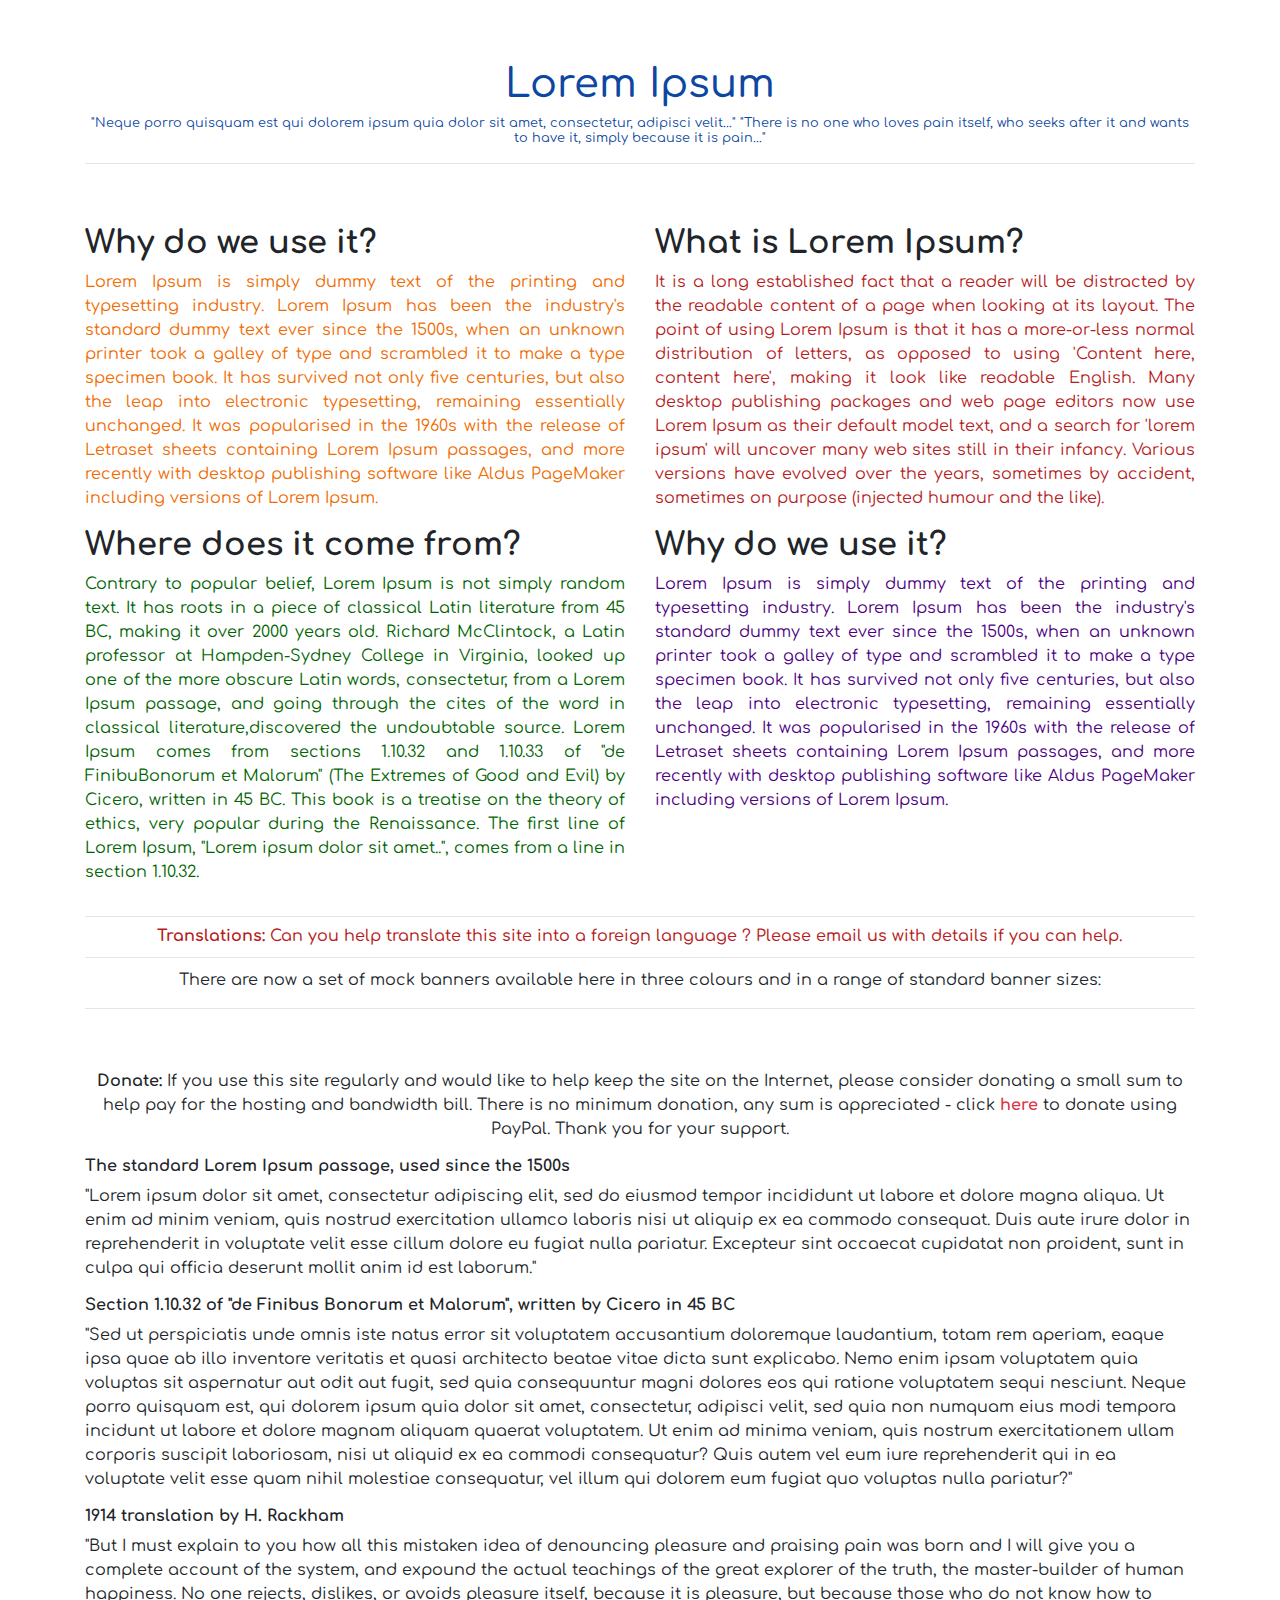
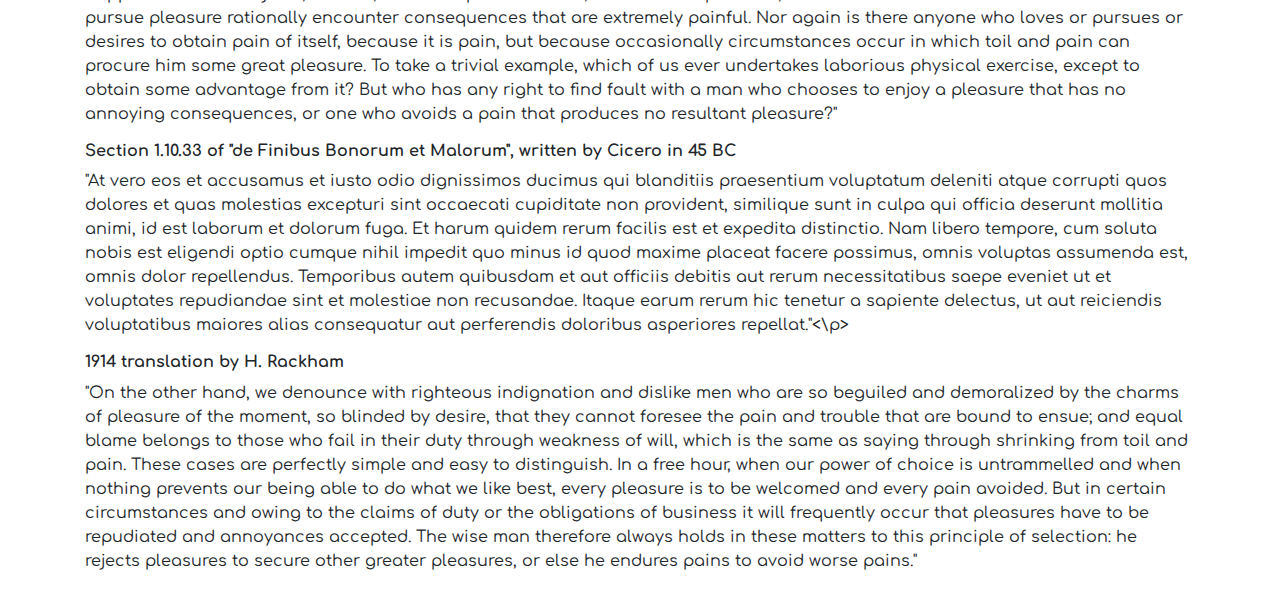
==== index.html @ 4aa1e9f1 "Added main files" ====
<!DOCTYPE html>
<html lang="en">

<head>
    <meta charset="UTF-8">
    <meta name="viewport" content="width=device-width, initial-scale=1.0">
    <meta http-equiv="X-UA-Compatible" content="ie=edge">
    <title>Index</title>
    <link rel="stylesheet" href="https://maxcdn.bootstrapcdn.com/bootstrap/4.3.1/css/bootstrap.min.css">
    <link href="./css/style.css" rel="stylesheet">
</head>

<body>
    <div class="container">
        <h1 class="text-center"> Lorem Ipsum</h1>
        <h1 class="text-center small">"Neque porro quisquam est qui dolorem ipsum quia dolor sit
            amet, consectetur, adipisci velit..."
            "There is no one who loves pain itself, who seeks after it and wants to have it,
            simply because it is pain..."
            <hr>
        </h1>
        <div class="row">
            <div class="col-md-6 col-sm-3">
                <h2 class="font-weight-bold">Why do we use it?</h2>
                <p class="text-justify term">Lorem Ipsum is simply dummy text of the printing and typesetting industry.
                    Lorem Ipsum has been the industry's standard dummy text ever since the 1500s,
                    when an unknown printer took a galley of type and scrambled it to make a
                    type specimen book. It has survived not only five centuries, but also
                    the leap into electronic typesetting, remaining essentially unchanged.
                    It was popularised in the 1960s with the release of Letraset sheets
                    containing Lorem Ipsum passages, and more recently with desktop publishing software
                    like Aldus PageMaker including versions of Lorem Ipsum.</p>
            </div>
            <div class="col-md-6 col-sm-3">
                <h2 class="font-weight-bold">What is Lorem Ipsum?</h2>
                <p class="text-justify term2">It is a long established fact that a reader will
                    be distracted by the readable content of a page
                    when looking at its layout. The point of using Lorem
                    Ipsum is that it has a more-or-less normal distribution
                    of letters, as opposed to using 'Content here, content
                    here', making it look like readable English.
                    Many desktop publishing packages and web page editors
                    now use Lorem Ipsum as their default model text,
                    and a search for 'lorem ipsum' will uncover many web
                    sites still in their infancy. Various versions have evolved
                    over the years, sometimes by accident, sometimes on
                    purpose (injected humour and the like).</p>
            </div>
            <div class="col-md-6 col-sm-3">
                <h2 class="font-weight-bold">Where does it come from?</h2>
                <p class="text-justify term3">Contrary to popular belief, Lorem Ipsum is not
                    simply random text. It has roots in a piece of
                    classical Latin literature from 45 BC, making
                    it over 2000 years old. Richard McClintock, a Latin
                    professor at Hampden-Sydney College in Virginia,
                    looked up one of the more obscure Latin words,
                    consectetur, from a Lorem Ipsum passage, and going through the cites of the word in classical
                    literature,discovered the undoubtable source. Lorem Ipsum comes from sections 1.10.32 and 1.10.33 of
                    "de
                    FinibuBonorum et Malorum" (The Extremes of Good and Evil) by Cicero, written in 45 BC. This book is
                    a
                    treatise
                    on
                    the theory of ethics, very popular during the Renaissance. The first line of Lorem Ipsum, "Lorem
                    ipsum
                    dolor
                    sit amet..", comes from a line in section 1.10.32.</p>
            </div>
            <div class="col-md-6 col-sm-3">
                <h2 class="font-weight-bold ">Why do we use it?</h2>
                <p class="text-justify term4">Lorem Ipsum is simply dummy text of the printing and typesetting industry.
                    Lorem Ipsum has been the industry's standard dummy text ever since the 1500s,
                    when an unknown printer took a galley of type and scrambled it to make a
                    type specimen book. It has survived not only five centuries, but also
                    the leap into electronic typesetting, remaining essentially unchanged.
                    It was popularised in the 1960s with the release of Letraset sheets
                    containing Lorem Ipsum passages, and more recently with desktop publishing software
                    like Aldus PageMaker including versions of Lorem Ipsum.</p>
            </div>
        </div>
        <hr class="new">
        <h6 class="text-center call"><b>Translations:</b> Can you help translate this
            site into a foreign language ? Please email us with details if
            you can help.</h6>
        <hr class="newone">
        <p class="text-center">There are now a set of mock banners available here in three colours and in a range of
            standard banner sizes:
        </p>
        <hr class="auto">
        <p class="text-center"><b>Donate:</b> If you use this site regularly and would like to help
            keep the site
            on the Internet, please consider
            donating a small sum to help pay for the hosting and bandwidth bill. There is no minimum donation, any sum
            is appreciated - click <b class="text-danger">here</b> to donate using PayPal. Thank you for
            your support.
        </p>
        <h6><b>The standard Lorem Ipsum passage, used since the 1500s</b></h6>
        <p>"Lorem ipsum dolor sit amet, consectetur adipiscing elit, sed do eiusmod tempor incididunt ut labore et
            dolore magna aliqua. Ut enim ad minim veniam, quis nostrud exercitation ullamco laboris nisi ut aliquip ex
            ea commodo consequat. Duis aute irure dolor in reprehenderit in voluptate velit esse cillum dolore eu fugiat
            nulla pariatur. Excepteur sint occaecat cupidatat non proident, sunt in culpa qui officia deserunt mollit
            anim id est laborum."</p>
        <h6><b>Section 1.10.32 of "de Finibus Bonorum et Malorum", written by Cicero in 45 BC</b></h6>
        <p>"Sed ut perspiciatis unde omnis iste natus error sit voluptatem accusantium doloremque laudantium, totam rem
            aperiam, eaque ipsa quae ab illo inventore veritatis et quasi architecto beatae vitae dicta sunt explicabo.
            Nemo enim ipsam voluptatem quia voluptas sit aspernatur aut odit aut fugit, sed quia consequuntur magni
            dolores eos qui ratione voluptatem sequi nesciunt. Neque porro quisquam est, qui dolorem ipsum quia dolor
            sit amet, consectetur, adipisci velit, sed quia non numquam eius modi tempora incidunt ut labore et dolore
            magnam aliquam quaerat voluptatem. Ut enim ad minima veniam, quis nostrum exercitationem ullam corporis
            suscipit laboriosam, nisi ut aliquid ex ea commodi consequatur? Quis autem vel eum iure reprehenderit qui in
            ea voluptate velit esse quam nihil molestiae consequatur, vel illum qui dolorem eum fugiat quo voluptas
            nulla pariatur?"</p>
        <h6><b>1914 translation by H. Rackham</b></h6>
        <p>"But I must explain to you how all this mistaken idea of denouncing pleasure and praising pain was born and I
            will give you a complete account of the system, and expound the actual teachings of the great explorer of
            the truth, the master-builder of human happiness. No one rejects, dislikes, or avoids pleasure itself,
            because it is pleasure, but because those who do not know how to pursue pleasure rationally encounter
            consequences that are extremely painful. Nor again is there anyone who loves or pursues or desires to obtain
            pain of itself, because it is pain, but because occasionally circumstances occur in which toil and pain can
            procure him some great pleasure. To take a trivial example, which of us ever undertakes laborious physical
            exercise, except to obtain some advantage from it? But who has any right to find fault with a man who
            chooses to enjoy a pleasure that has no annoying consequences, or one who avoids a pain that produces no
            resultant pleasure?"</p>

        <h6> <b>Section 1.10.33 of "de Finibus Bonorum et Malorum", written by Cicero in 45 BC</b></h6>
        <p> "At vero eos et accusamus et iusto odio dignissimos ducimus qui blanditiis praesentium voluptatum deleniti
            atque corrupti quos dolores et quas molestias excepturi sint occaecati cupiditate non provident, similique
            sunt in culpa qui officia deserunt mollitia animi, id est laborum et dolorum fuga. Et harum quidem rerum
            facilis est et expedita distinctio. Nam libero tempore, cum soluta nobis est eligendi optio cumque nihil
            impedit quo minus id quod maxime placeat facere possimus, omnis voluptas assumenda est, omnis dolor
            repellendus. Temporibus autem quibusdam et aut officiis debitis aut rerum necessitatibus saepe eveniet ut et
            voluptates repudiandae sint et molestiae non recusandae. Itaque earum rerum hic tenetur a sapiente delectus,
            ut aut reiciendis voluptatibus maiores alias consequatur aut perferendis doloribus asperiores repellat."<\p>

                <h6><b> 1914 translation by H. Rackham</b></h6>
                <p>"On the other hand, we denounce with righteous indignation and dislike men who are so beguiled and
                    demoralized by the charms of pleasure of the moment, so blinded by desire, that they cannot foresee
                    the
                    pain
                    and trouble that are bound to ensue; and equal blame belongs to those who fail in their duty through
                    weakness of will, which is the same as saying through shrinking from toil and pain. These cases are
                    perfectly simple and easy to distinguish. In a free hour, when our power of choice is untrammelled
                    and
                    when
                    nothing prevents our being able to do what we like best, every pleasure is to be welcomed and every
                    pain
                    avoided. But in certain circumstances and owing to the claims of duty or the obligations of business
                    it
                    will
                    frequently occur that pleasures have to be repudiated and annoyances accepted. The wise man
                    therefore
                    always
                    holds in these matters to this principle of selection: he rejects pleasures to secure other greater
                    pleasures, or else he endures pains to avoid worse pains."</p>
        </p>

    </div>
</body>

</html>
---- css/style.css ----
@import url('https://fonts.googleapis.com/css?family=Comfortaa&display=swap');

body{font-family: 'Comfortaa', cursive;
    margin-top: 60px;
}

h1{
    color:#0d47a1;
}
hr{
    margin-bottom: 60px;
    block-size:  10;

}
.term{
    color: #ef6c00
}
.term2{
    color: #b71c1c
}
.term3{
    color: darkgreen
}
.term4{
    color: indigo
}
.call{
    color: #b71c1c;
}
.new{
    margin-bottom: 10px;
color: crimson;}
.newone{
    margin-top: 10px;
margin-bottom: 10px;}
.auto{
    margin-bottom: 60px;
}
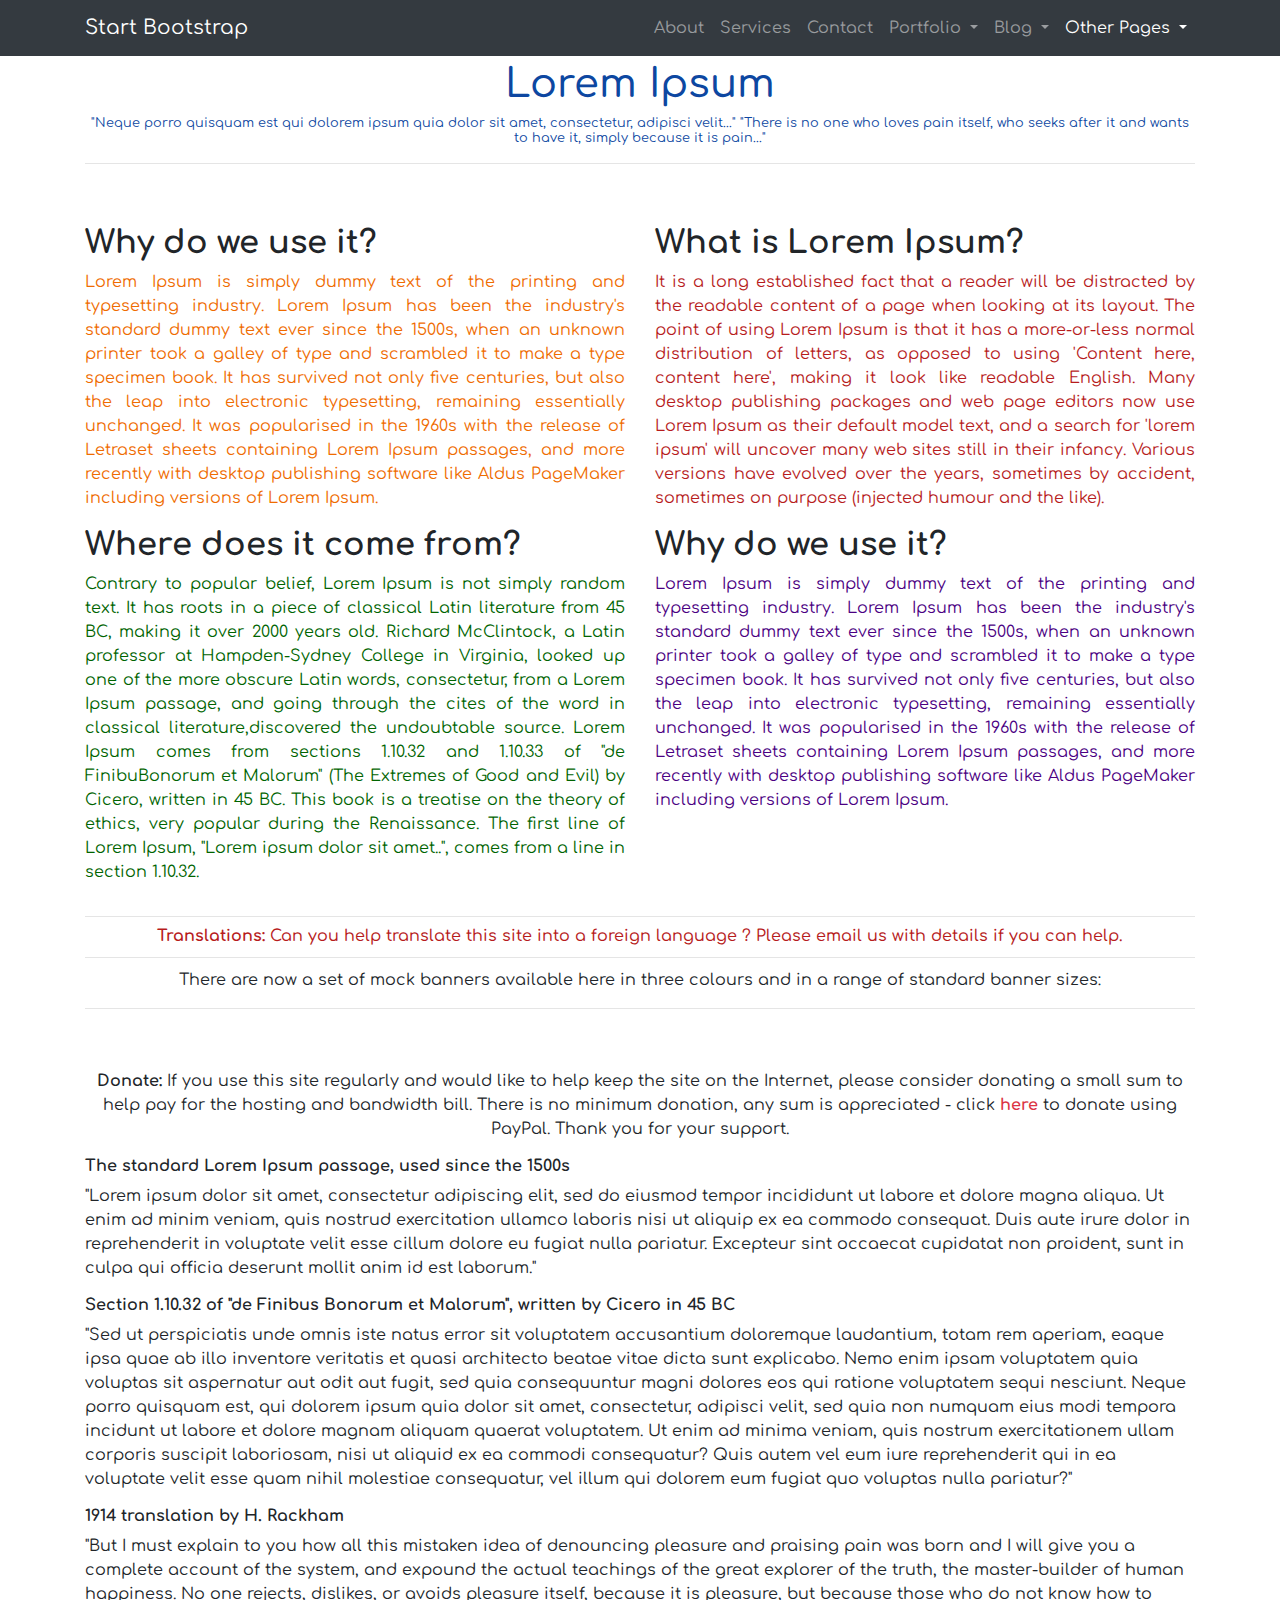
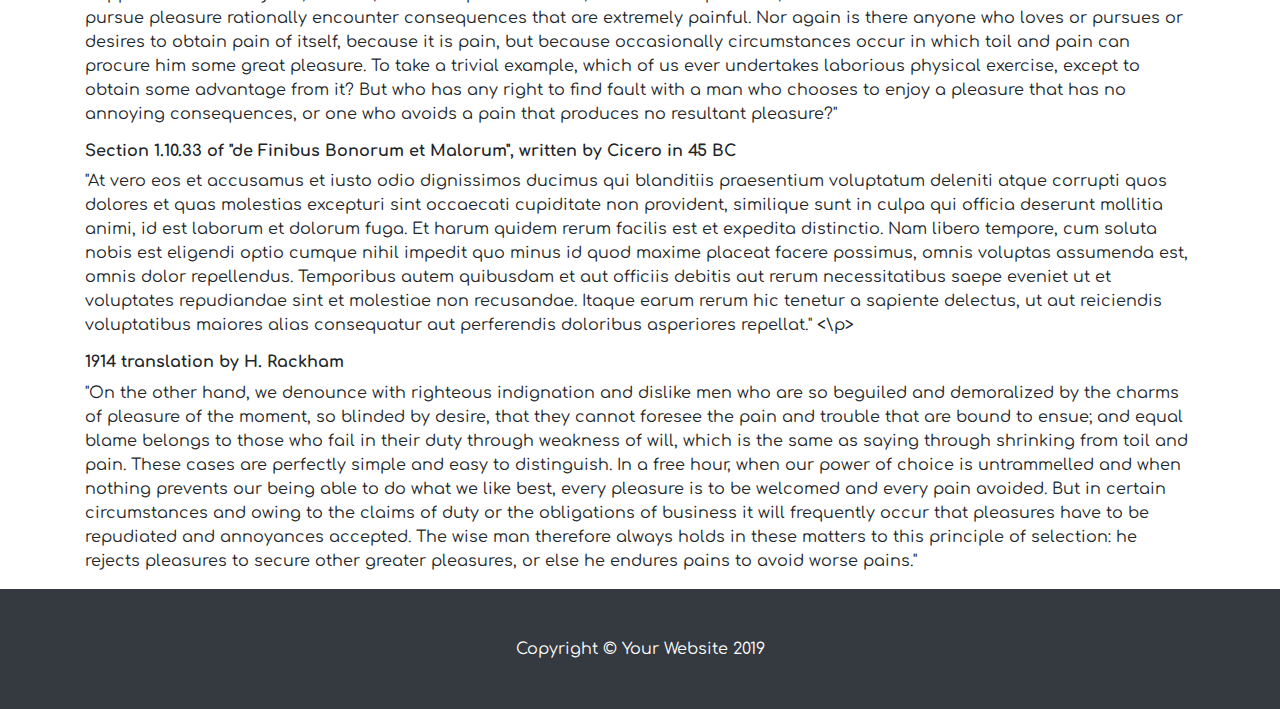
==== commit de04c1ca: "demo" ====
--- a/index.html
+++ b/index.html
@@ -11,6 +11,68 @@
 </head>
 
 <body>
+    <nav class="navbar fixed-top navbar-expand-lg navbar-dark bg-dark fixed-top">
+        <div class="container">
+            <a class="navbar-brand" href="index.html">Start Bootstrap</a>
+            <button class="navbar-toggler navbar-toggler-right" type="button" data-toggle="collapse"
+                data-target="#navbarResponsive" aria-controls="navbarResponsive" aria-expanded="false"
+                aria-label="Toggle navigation">
+                <span class="navbar-toggler-icon"></span>
+            </button>
+            <div class="collapse navbar-collapse" id="navbarResponsive">
+                <ul class="navbar-nav ml-auto">
+                    <li class="nav-item">
+                        <a class="nav-link" href="about.html">About</a>
+                    </li>
+                    <li class="nav-item">
+                        <a class="nav-link" href="services.html">Services</a>
+                    </li>
+                    <li class="nav-item">
+                        <a class="nav-link" href="contact.html">Contact</a>
+                    </li>
+                    <li class="nav-item dropdown">
+                        <a class="nav-link dropdown-toggle" href="#" id="navbarDropdownPortfolio" data-toggle="dropdown"
+                            aria-haspopup="true" aria-expanded="false">
+                            Portfolio
+                        </a>
+                        <div class="dropdown-menu dropdown-menu-right" aria-labelledby="navbarDropdownPortfolio">
+                            <a class="dropdown-item" href="portfolio-1-col.html">1 Column Portfolio</a>
+                            <a class="dropdown-item" href="portfolio-2-col.html">2 Column Portfolio</a>
+                            <a class="dropdown-item" href="portfolio-3-col.html">3 Column Portfolio</a>
+                            <a class="dropdown-item" href="portfolio-4-col.html">4 Column Portfolio</a>
+                            <a class="dropdown-item" href="portfolio-item.html">Single Portfolio Item</a>
+                        </div>
+                    </li>
+                    <li class="nav-item dropdown">
+                        <a class="nav-link dropdown-toggle" href="#" id="navbarDropdownBlog" data-toggle="dropdown"
+                            aria-haspopup="true" aria-expanded="false">
+                            Blog
+                        </a>
+                        <div class="dropdown-menu dropdown-menu-right" aria-labelledby="navbarDropdownBlog">
+                            <a class="dropdown-item" href="blog-home-1.html">Blog Home 1</a>
+                            <a class="dropdown-item" href="blog-home-2.html">Blog Home 2</a>
+                            <a class="dropdown-item" href="blog-post.html">Blog Post</a>
+                        </div>
+                    </li>
+                    <li class="nav-item active dropdown">
+                        <a class="nav-link dropdown-toggle" href="#" id="navbarDropdownBlog" data-toggle="dropdown"
+                            aria-haspopup="true" aria-expanded="false">
+                            Other Pages
+                        </a>
+                        <div class="dropdown-menu dropdown-menu-right" aria-labelledby="navbarDropdownBlog">
+                            <a class="dropdown-item" href="full-width.html">Full Width Page</a>
+                            <a class="dropdown-item" href="sidebar.html">Sidebar Page</a>
+                            <a class="dropdown-item" href="faq.html">FAQ</a>
+                            <a class="dropdown-item active" href="404.html">404</a>
+                            <a class="dropdown-item" href="pricing.html">Pricing Table</a>
+                        </div>
+                    </li>
+                </ul>
+            </div>
+        </div>
+    </nav>
+
+
     <div class="container">
         <h1 class="text-center"> Lorem Ipsum</h1>
         <h1 class="text-center small">"Neque porro quisquam est qui dolorem ipsum quia dolor sit
@@ -22,7 +84,8 @@
         <div class="row">
             <div class="col-md-6 col-sm-3">
                 <h2 class="font-weight-bold">Why do we use it?</h2>
-                <p class="text-justify term">Lorem Ipsum is simply dummy text of the printing and typesetting industry.
+                <p class="text-justify term">Lorem Ipsum is simply dummy text of the printing and typesetting
+                    industry.
                     Lorem Ipsum has been the industry's standard dummy text ever since the 1500s,
                     when an unknown printer took a galley of type and scrambled it to make a
                     type specimen book. It has survived not only five centuries, but also
@@ -55,9 +118,11 @@
                     professor at Hampden-Sydney College in Virginia,
                     looked up one of the more obscure Latin words,
                     consectetur, from a Lorem Ipsum passage, and going through the cites of the word in classical
-                    literature,discovered the undoubtable source. Lorem Ipsum comes from sections 1.10.32 and 1.10.33 of
+                    literature,discovered the undoubtable source. Lorem Ipsum comes from sections 1.10.32 and
+                    1.10.33 of
                     "de
-                    FinibuBonorum et Malorum" (The Extremes of Good and Evil) by Cicero, written in 45 BC. This book is
+                    FinibuBonorum et Malorum" (The Extremes of Good and Evil) by Cicero, written in 45 BC. This book
+                    is
                     a
                     treatise
                     on
@@ -68,7 +133,8 @@
             </div>
             <div class="col-md-6 col-sm-3">
                 <h2 class="font-weight-bold ">Why do we use it?</h2>
-                <p class="text-justify term4">Lorem Ipsum is simply dummy text of the printing and typesetting industry.
+                <p class="text-justify term4">Lorem Ipsum is simply dummy text of the printing and typesetting
+                    industry.
                     Lorem Ipsum has been the industry's standard dummy text ever since the 1500s,
                     when an unknown printer took a galley of type and scrambled it to make a
                     type specimen book. It has survived not only five centuries, but also
@@ -90,71 +156,108 @@
         <p class="text-center"><b>Donate:</b> If you use this site regularly and would like to help
             keep the site
             on the Internet, please consider
-            donating a small sum to help pay for the hosting and bandwidth bill. There is no minimum donation, any sum
+            donating a small sum to help pay for the hosting and bandwidth bill. There is no minimum donation, any
+            sum
             is appreciated - click <b class="text-danger">here</b> to donate using PayPal. Thank you for
             your support.
         </p>
         <h6><b>The standard Lorem Ipsum passage, used since the 1500s</b></h6>
         <p>"Lorem ipsum dolor sit amet, consectetur adipiscing elit, sed do eiusmod tempor incididunt ut labore et
-            dolore magna aliqua. Ut enim ad minim veniam, quis nostrud exercitation ullamco laboris nisi ut aliquip ex
-            ea commodo consequat. Duis aute irure dolor in reprehenderit in voluptate velit esse cillum dolore eu fugiat
-            nulla pariatur. Excepteur sint occaecat cupidatat non proident, sunt in culpa qui officia deserunt mollit
+            dolore magna aliqua. Ut enim ad minim veniam, quis nostrud exercitation ullamco laboris nisi ut aliquip
+            ex
+            ea commodo consequat. Duis aute irure dolor in reprehenderit in voluptate velit esse cillum dolore eu
+            fugiat
+            nulla pariatur. Excepteur sint occaecat cupidatat non proident, sunt in culpa qui officia deserunt
+            mollit
             anim id est laborum."</p>
         <h6><b>Section 1.10.32 of "de Finibus Bonorum et Malorum", written by Cicero in 45 BC</b></h6>
-        <p>"Sed ut perspiciatis unde omnis iste natus error sit voluptatem accusantium doloremque laudantium, totam rem
-            aperiam, eaque ipsa quae ab illo inventore veritatis et quasi architecto beatae vitae dicta sunt explicabo.
+        <p>"Sed ut perspiciatis unde omnis iste natus error sit voluptatem accusantium doloremque laudantium, totam
+            rem
+            aperiam, eaque ipsa quae ab illo inventore veritatis et quasi architecto beatae vitae dicta sunt
+            explicabo.
             Nemo enim ipsam voluptatem quia voluptas sit aspernatur aut odit aut fugit, sed quia consequuntur magni
-            dolores eos qui ratione voluptatem sequi nesciunt. Neque porro quisquam est, qui dolorem ipsum quia dolor
-            sit amet, consectetur, adipisci velit, sed quia non numquam eius modi tempora incidunt ut labore et dolore
+            dolores eos qui ratione voluptatem sequi nesciunt. Neque porro quisquam est, qui dolorem ipsum quia
+            dolor
+            sit amet, consectetur, adipisci velit, sed quia non numquam eius modi tempora incidunt ut labore et
+            dolore
             magnam aliquam quaerat voluptatem. Ut enim ad minima veniam, quis nostrum exercitationem ullam corporis
-            suscipit laboriosam, nisi ut aliquid ex ea commodi consequatur? Quis autem vel eum iure reprehenderit qui in
+            suscipit laboriosam, nisi ut aliquid ex ea commodi consequatur? Quis autem vel eum iure reprehenderit
+            qui in
             ea voluptate velit esse quam nihil molestiae consequatur, vel illum qui dolorem eum fugiat quo voluptas
             nulla pariatur?"</p>
         <h6><b>1914 translation by H. Rackham</b></h6>
-        <p>"But I must explain to you how all this mistaken idea of denouncing pleasure and praising pain was born and I
-            will give you a complete account of the system, and expound the actual teachings of the great explorer of
+        <p>"But I must explain to you how all this mistaken idea of denouncing pleasure and praising pain was born
+            and I
+            will give you a complete account of the system, and expound the actual teachings of the great explorer
+            of
             the truth, the master-builder of human happiness. No one rejects, dislikes, or avoids pleasure itself,
             because it is pleasure, but because those who do not know how to pursue pleasure rationally encounter
-            consequences that are extremely painful. Nor again is there anyone who loves or pursues or desires to obtain
-            pain of itself, because it is pain, but because occasionally circumstances occur in which toil and pain can
-            procure him some great pleasure. To take a trivial example, which of us ever undertakes laborious physical
+            consequences that are extremely painful. Nor again is there anyone who loves or pursues or desires to
+            obtain
+            pain of itself, because it is pain, but because occasionally circumstances occur in which toil and pain
+            can
+            procure him some great pleasure. To take a trivial example, which of us ever undertakes laborious
+            physical
             exercise, except to obtain some advantage from it? But who has any right to find fault with a man who
             chooses to enjoy a pleasure that has no annoying consequences, or one who avoids a pain that produces no
             resultant pleasure?"</p>
 
         <h6> <b>Section 1.10.33 of "de Finibus Bonorum et Malorum", written by Cicero in 45 BC</b></h6>
-        <p> "At vero eos et accusamus et iusto odio dignissimos ducimus qui blanditiis praesentium voluptatum deleniti
-            atque corrupti quos dolores et quas molestias excepturi sint occaecati cupiditate non provident, similique
+        <p> "At vero eos et accusamus et iusto odio dignissimos ducimus qui blanditiis praesentium voluptatum
+            deleniti
+            atque corrupti quos dolores et quas molestias excepturi sint occaecati cupiditate non provident,
+            similique
             sunt in culpa qui officia deserunt mollitia animi, id est laborum et dolorum fuga. Et harum quidem rerum
             facilis est et expedita distinctio. Nam libero tempore, cum soluta nobis est eligendi optio cumque nihil
             impedit quo minus id quod maxime placeat facere possimus, omnis voluptas assumenda est, omnis dolor
-            repellendus. Temporibus autem quibusdam et aut officiis debitis aut rerum necessitatibus saepe eveniet ut et
-            voluptates repudiandae sint et molestiae non recusandae. Itaque earum rerum hic tenetur a sapiente delectus,
-            ut aut reiciendis voluptatibus maiores alias consequatur aut perferendis doloribus asperiores repellat."<\p>
+            repellendus. Temporibus autem quibusdam et aut officiis debitis aut rerum necessitatibus saepe eveniet
+            ut et
+            voluptates repudiandae sint et molestiae non recusandae. Itaque earum rerum hic tenetur a sapiente
+            delectus,
+            ut aut reiciendis voluptatibus maiores alias consequatur aut perferendis doloribus asperiores repellat."
+            <\p>
 
                 <h6><b> 1914 translation by H. Rackham</b></h6>
-                <p>"On the other hand, we denounce with righteous indignation and dislike men who are so beguiled and
-                    demoralized by the charms of pleasure of the moment, so blinded by desire, that they cannot foresee
+                <p>"On the other hand, we denounce with righteous indignation and dislike men who are so beguiled
+                    and
+                    demoralized by the charms of pleasure of the moment, so blinded by desire, that they cannot
+                    foresee
                     the
                     pain
-                    and trouble that are bound to ensue; and equal blame belongs to those who fail in their duty through
-                    weakness of will, which is the same as saying through shrinking from toil and pain. These cases are
-                    perfectly simple and easy to distinguish. In a free hour, when our power of choice is untrammelled
+                    and trouble that are bound to ensue; and equal blame belongs to those who fail in their duty
+                    through
+                    weakness of will, which is the same as saying through shrinking from toil and pain. These cases
+                    are
+                    perfectly simple and easy to distinguish. In a free hour, when our power of choice is
+                    untrammelled
                     and
                     when
-                    nothing prevents our being able to do what we like best, every pleasure is to be welcomed and every
+                    nothing prevents our being able to do what we like best, every pleasure is to be welcomed and
+                    every
                     pain
-                    avoided. But in certain circumstances and owing to the claims of duty or the obligations of business
+                    avoided. But in certain circumstances and owing to the claims of duty or the obligations of
+                    business
                     it
                     will
                     frequently occur that pleasures have to be repudiated and annoyances accepted. The wise man
                     therefore
                     always
-                    holds in these matters to this principle of selection: he rejects pleasures to secure other greater
+                    holds in these matters to this principle of selection: he rejects pleasures to secure other
+                    greater
                     pleasures, or else he endures pains to avoid worse pains."</p>
         </p>
-
     </div>
+    <footer class="py-5 bg-dark">
+        <div class="container">
+            <p class="m-0 text-center text-white">Copyright &copy; Your Website 2019</p>
+        </div>
+        <!-- /.container -->
+    </footer>
+
+    <!-- Bootstrap core JavaScript -->
+    <script src="vendor/jquery/jquery.min.js"></script>
+    <script src="vendor/bootstrap/js/bootstrap.bundle.min.js"></script>
+
 </body>
 
 </html>